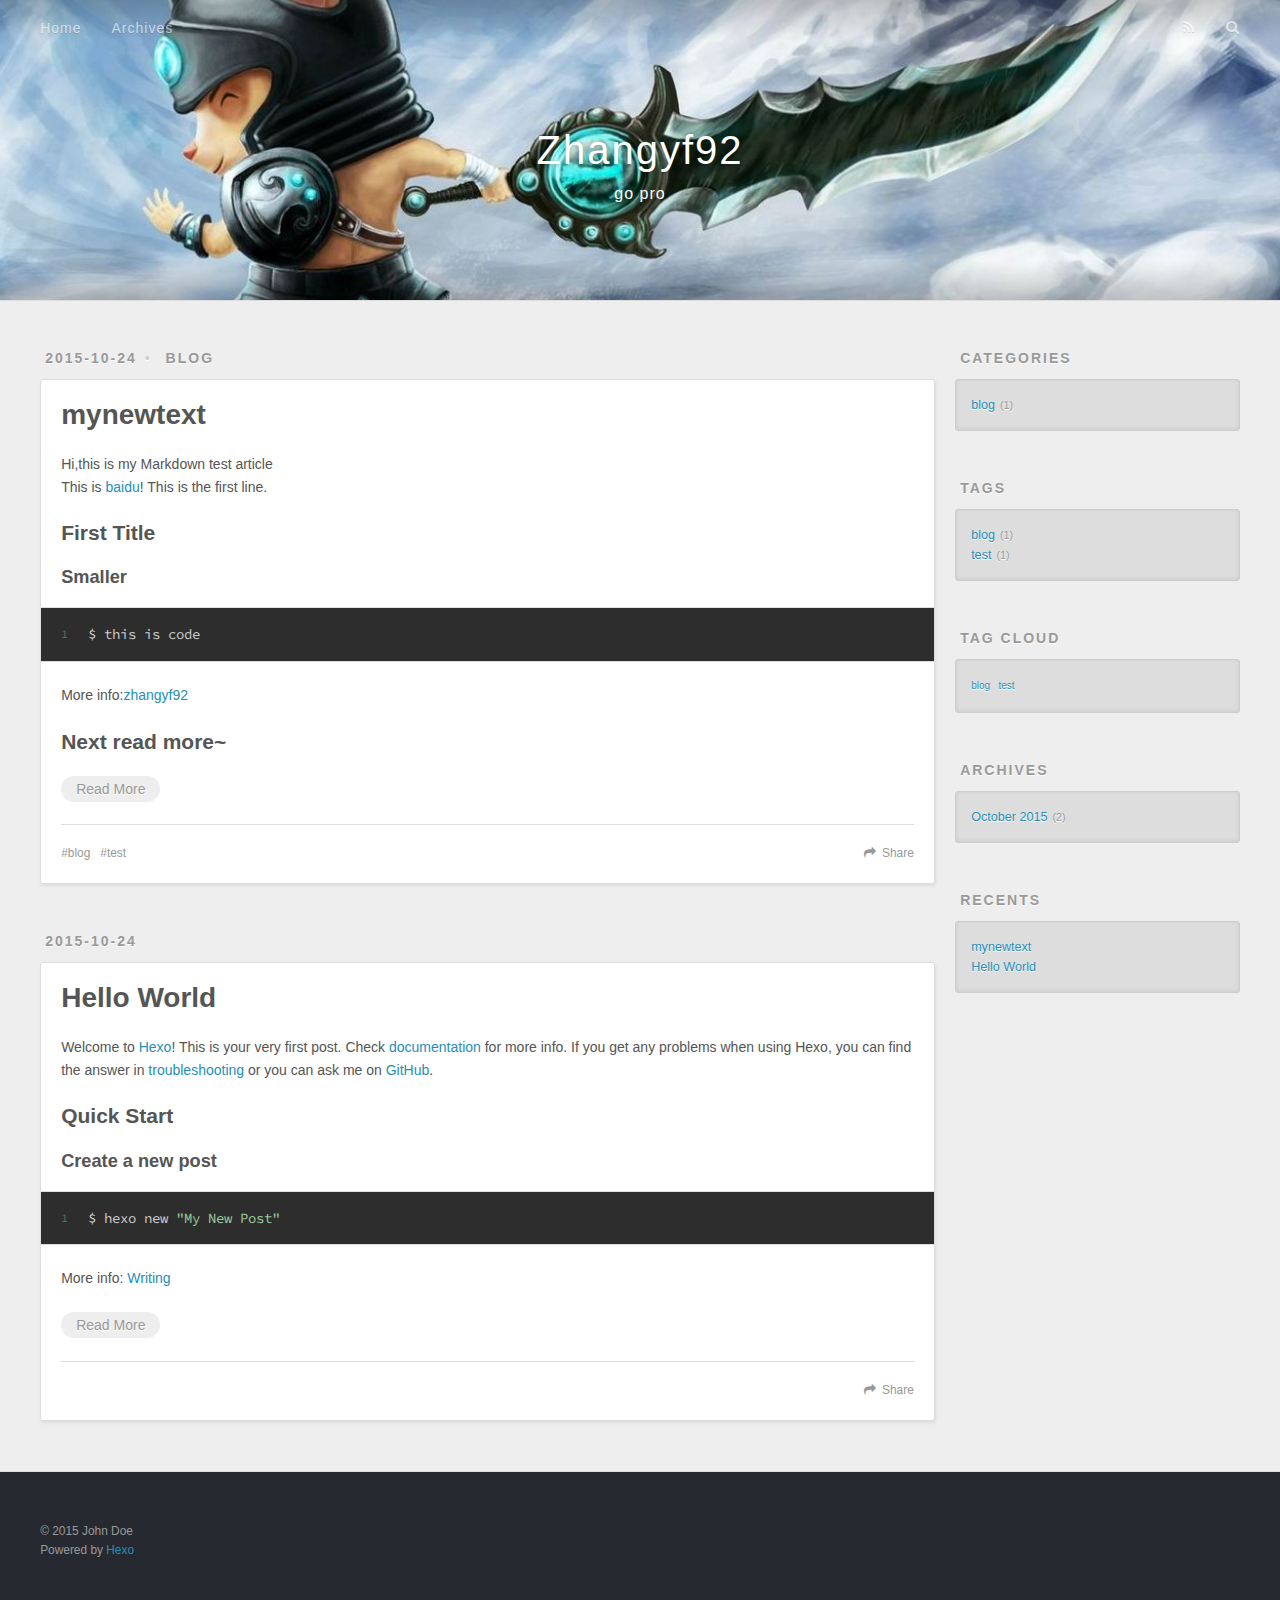
==== index.html @ e07a49af "Site updated: 2015-10-24 23:23:14" ====
<!DOCTYPE html>
<html>
<head>
  <meta charset="utf-8">
  
  <title>Zhangyf92</title>
  <meta name="viewport" content="width=device-width, initial-scale=1, maximum-scale=1">
  <meta name="description" content="Zhang Yuanfang&apos;s first blog~">
<meta property="og:type" content="website">
<meta property="og:title" content="Zhangyf92">
<meta property="og:url" content="http://yoursite.com/index.html">
<meta property="og:site_name" content="Zhangyf92">
<meta property="og:description" content="Zhang Yuanfang&apos;s first blog~">
<meta name="twitter:card" content="summary">
<meta name="twitter:title" content="Zhangyf92">
<meta name="twitter:description" content="Zhang Yuanfang&apos;s first blog~">
<meta property="fb:app_id" content="[object Object]">
  
    <link rel="alternative" href="/atom.xml" title="Zhangyf92" type="application/atom+xml">
  
  
    <link href="/favicon.ico" rel="icon" type="image/x-ico">
  
  <link href="//fonts.googleapis.com/css?family=Source+Code+Pro" rel="stylesheet" type="text/css">
  <link rel="stylesheet" href="/css/style.css" type="text/css">
  

</head>
<body>
  <div id="container">
    <div id="wrap">
      <header id="header">
  <div id="banner"></div>
  <div id="header-outer" class="outer">
    <div id="header-title" class="inner">
      <h1 id="logo-wrap">
        <a href="/" id="logo">Zhangyf92</a>
      </h1>
      
        <h2 id="subtitle-wrap">
          <a href="/" id="subtitle">go pro</a>
        </h2>
      
    </div>
    <div id="header-inner" class="inner">
      <nav id="main-nav">
        <a id="main-nav-toggle" class="nav-icon"></a>
        
          <a class="main-nav-link" href="/">Home</a>
        
          <a class="main-nav-link" href="/archives">Archives</a>
        
      </nav>
      <nav id="sub-nav">
        
          <a id="nav-rss-link" class="nav-icon" href="/atom.xml" title="RSS Feed"></a>
        
        <a id="nav-search-btn" class="nav-icon" title="Search"></a>
      </nav>
      <div id="search-form-wrap">
        <form action="//google.com/search" method="get" accept-charset="UTF-8" class="search-form"><input type="search" name="q" results="0" class="search-form-input" placeholder="Search"><button type="submit" class="search-form-submit">&#xF002;</button><input type="hidden" name="sitesearch" value="http://yoursite.com"></form>
      </div>
    </div>
  </div>
</header>
      <div class="outer">
        <section id="main">
  
    <article id="post-mynewtext" class="article article-type-post" itemscope itemprop="blogPost">
  <div class="article-meta">
    <a href="/2015/10/24/mynewtext/" class="article-date">
  <time datetime="2015-10-24T12:32:39.000Z" itemprop="datePublished">2015-10-24</time>
</a>
    
  <div class="article-category">
    <a class="article-category-link" href="/categories/blog/">blog</a>
  </div>

  </div>
  <div class="article-inner">
    
    
      <header class="article-header">
        
  
    <h1 itemprop="name">
      <a class="article-title" href="/2015/10/24/mynewtext/">mynewtext</a>
    </h1>
  

      </header>
    
    <div class="article-entry" itemprop="articleBody">
      
        <p>Hi,this is my Markdown test article<br>This is <a href="https://www.baidu.com/">baidu</a>! This is the first line.</p>
<h2 id="First_Title">First Title</h2><h3 id="Smaller">Smaller</h3><figure class="highlight bash"><table><tr><td class="gutter"><pre><span class="line">1</span><br></pre></td><td class="code"><pre><span class="line">$ this is code</span><br></pre></td></tr></table></figure>
<p>More info:<a href="https://zhangyf92.github.io">zhangyf92</a></p>
<h2 id="Next_read_more~">Next read more~</h2>
        
          <p class="article-more-link">
            <a href="/2015/10/24/mynewtext/#more">Read More</a>
          </p>
        
      
    </div>
    <footer class="article-footer">
      <a data-url="http://yoursite.com/2015/10/24/mynewtext/" data-id="cig56nqml0001agqfizz1n19w" class="article-share-link">Share</a>
      
      
  <ul class="article-tag-list"><li class="article-tag-list-item"><a class="article-tag-list-link" href="/tags/blog/">blog</a></li><li class="article-tag-list-item"><a class="article-tag-list-link" href="/tags/test/">test</a></li></ul>

      <div class="bdsharebuttonbox">
	<a href="#" class="bds_qzone" data-cmd="qzone" title="分享到QQ空间"></a>
	<a href="#" class="bds_tsina" data-cmd="tsina" title="分享到新浪微博"></a>
	<a href="#" class="bds_tqq" data-cmd="tqq" title="分享到腾讯微博"></a>
	<a href="#" class="bds_renren" data-cmd="renren" title="分享到人人网"></a>
	<a href="#" class="bds_weixin" data-cmd="weixin" title="分享到微信"></a>
	<a href="#" class="bds_fbook" data-cmd="fbook" title="分享到Facebook"></a>
	<a href="#" class="bds_twi" data-cmd="twi" title="分享到Twitter"></a>
	<a href="#" class="bds_more" data-cmd="more"></a>
	<a href="#" class="bds_count" data-cmd="count"></a>
</div>
<script>
window._bd_share_config=
{
	"common":{
		"bdSnsKey":{},
		"bdText":"",
		"bdMini":"2",
		"bdMiniList":false,
		"bdPic":"",
		"bdStyle":"0",
		"bdSize":"24"
	},
	"share":{},
	"image":{
		"viewList":["qzone","tsina","tqq","renren","weixin","fbook","twi"],
		"viewText":"分享到：",
		"viewSize":"24"
	},
	"selectShare":{
		"bdContainerClass":null,
		"bdSelectMiniList":["qzone","tsina","tqq","renren","weixin","fbook","twi"]
	}
};
with(document)0[
	(getElementsByTagName('head')[0]||body).appendChild(createElement('script')).src='http://bdimg.share.baidu.com/static/api/js/share.js?v=89860593.js?cdnversion='+~(-new Date()/36e5)
];
</script>
    </footer>
  </div>
  
</article>

  
  
  
  
    <article id="post-hello-world" class="article article-type-post" itemscope itemprop="blogPost">
  <div class="article-meta">
    <a href="/2015/10/24/hello-world/" class="article-date">
  <time datetime="2015-10-24T06:34:14.043Z" itemprop="datePublished">2015-10-24</time>
</a>
    
  </div>
  <div class="article-inner">
    
    
      <header class="article-header">
        
  
    <h1 itemprop="name">
      <a class="article-title" href="/2015/10/24/hello-world/">Hello World</a>
    </h1>
  

      </header>
    
    <div class="article-entry" itemprop="articleBody">
      
        <p>Welcome to <a href="http://hexo.io/">Hexo</a>! This is your very first post. Check <a href="http://hexo.io/docs/">documentation</a> for more info. If you get any problems when using Hexo, you can find the answer in <a href="http://hexo.io/docs/troubleshooting.html">troubleshooting</a> or you can ask me on <a href="https://github.com/hexojs/hexo/issues">GitHub</a>.</p>
<h2 id="Quick_Start">Quick Start</h2><h3 id="Create_a_new_post">Create a new post</h3><figure class="highlight bash"><table><tr><td class="gutter"><pre><span class="line">1</span><br></pre></td><td class="code"><pre><span class="line">$ hexo new <span class="string">"My New Post"</span></span><br></pre></td></tr></table></figure>
<p>More info: <a href="http://hexo.io/docs/writing.html">Writing</a><br>
        
          <p class="article-more-link">
            <a href="/2015/10/24/hello-world/#more">Read More</a>
          </p>
        
      
    </div>
    <footer class="article-footer">
      <a data-url="http://yoursite.com/2015/10/24/hello-world/" data-id="cig56nqlb0000agqfsprhqomn" class="article-share-link">Share</a>
      
      
      <div class="bdsharebuttonbox">
	<a href="#" class="bds_qzone" data-cmd="qzone" title="分享到QQ空间"></a>
	<a href="#" class="bds_tsina" data-cmd="tsina" title="分享到新浪微博"></a>
	<a href="#" class="bds_tqq" data-cmd="tqq" title="分享到腾讯微博"></a>
	<a href="#" class="bds_renren" data-cmd="renren" title="分享到人人网"></a>
	<a href="#" class="bds_weixin" data-cmd="weixin" title="分享到微信"></a>
	<a href="#" class="bds_fbook" data-cmd="fbook" title="分享到Facebook"></a>
	<a href="#" class="bds_twi" data-cmd="twi" title="分享到Twitter"></a>
	<a href="#" class="bds_more" data-cmd="more"></a>
	<a href="#" class="bds_count" data-cmd="count"></a>
</div>
<script>
window._bd_share_config=
{
	"common":{
		"bdSnsKey":{},
		"bdText":"",
		"bdMini":"2",
		"bdMiniList":false,
		"bdPic":"",
		"bdStyle":"0",
		"bdSize":"24"
	},
	"share":{},
	"image":{
		"viewList":["qzone","tsina","tqq","renren","weixin","fbook","twi"],
		"viewText":"分享到：",
		"viewSize":"24"
	},
	"selectShare":{
		"bdContainerClass":null,
		"bdSelectMiniList":["qzone","tsina","tqq","renren","weixin","fbook","twi"]
	}
};
with(document)0[
	(getElementsByTagName('head')[0]||body).appendChild(createElement('script')).src='http://bdimg.share.baidu.com/static/api/js/share.js?v=89860593.js?cdnversion='+~(-new Date()/36e5)
];
</script>
    </footer>
  </div>
  
</article>

  
  
  
  
  
</section>
        
          <aside id="sidebar">
  
    
  <div class="widget-wrap">
    <h3 class="widget-title">Categories</h3>
    <div class="widget">
      <ul class="category-list"><li class="category-list-item"><a class="category-list-link" href="/categories/blog/">blog</a><span class="category-list-count">1</span></li></ul>
    </div>
  </div>

  
    
  <div class="widget-wrap">
    <h3 class="widget-title">Tags</h3>
    <div class="widget">
      <ul class="tag-list"><li class="tag-list-item"><a class="tag-list-link" href="/tags/blog/">blog</a><span class="tag-list-count">1</span></li><li class="tag-list-item"><a class="tag-list-link" href="/tags/test/">test</a><span class="tag-list-count">1</span></li></ul>
    </div>
  </div>

  
    
  <div class="widget-wrap">
    <h3 class="widget-title">Tag Cloud</h3>
    <div class="widget tagcloud">
      <a href="/tags/blog/" style="font-size: 10px;">blog</a> <a href="/tags/test/" style="font-size: 10px;">test</a>
    </div>
  </div>

  
    
  <div class="widget-wrap">
    <h3 class="widget-title">Archives</h3>
    <div class="widget">
      <ul class="archive-list"><li class="archive-list-item"><a class="archive-list-link" href="/archives/2015/10/">October 2015</a><span class="archive-list-count">2</span></li></ul>
    </div>
  </div>

  
    
  <div class="widget-wrap">
    <h3 class="widget-title">Recents</h3>
    <div class="widget">
      <ul>
        
          <li>
            <a href="/2015/10/24/mynewtext/">mynewtext</a>
          </li>
        
          <li>
            <a href="/2015/10/24/hello-world/">Hello World</a>
          </li>
        
      </ul>
    </div>
  </div>

  
</aside>
        
      </div>
      <footer id="footer">
  
  <div class="outer">
    <div id="footer-info" class="inner">
      &copy; 2015 John Doe<br>
      Powered by <a href="http://hexo.io/" target="_blank">Hexo</a>
    </div>
  </div>
</footer>
    </div>
    <nav id="mobile-nav">
  
    <a href="/" class="mobile-nav-link">Home</a>
  
    <a href="/archives" class="mobile-nav-link">Archives</a>
  
</nav>
    

<script src="//ajax.googleapis.com/ajax/libs/jquery/2.0.3/jquery.min.js"></script>


  <link rel="stylesheet" href="/fancybox/jquery.fancybox.css" type="text/css">
  <script src="/fancybox/jquery.fancybox.pack.js" type="text/javascript"></script>


<script src="/js/script.js" type="text/javascript"></script>

  </div>
</body>
</html>
---- css/style.css ----
body {
  width: 100%;
}
body:before,
body:after {
  content: "";
  display: table;
}
body:after {
  clear: both;
}
html,
body,
div,
span,
applet,
object,
iframe,
h1,
h2,
h3,
h4,
h5,
h6,
p,
blockquote,
pre,
a,
abbr,
acronym,
address,
big,
cite,
code,
del,
dfn,
em,
img,
ins,
kbd,
q,
s,
samp,
small,
strike,
strong,
sub,
sup,
tt,
var,
dl,
dt,
dd,
ol,
ul,
li,
fieldset,
form,
label,
legend,
table,
caption,
tbody,
tfoot,
thead,
tr,
th,
td {
  margin: 0;
  padding: 0;
  border: 0;
  outline: 0;
  font-weight: inherit;
  font-style: inherit;
  font-family: inherit;
  font-size: 100%;
  vertical-align: baseline;
}
body {
  line-height: 1;
  color: #000;
  background: #fff;
}
ol,
ul {
  list-style: none;
}
table {
  border-collapse: separate;
  border-spacing: 0;
  vertical-align: middle;
}
caption,
th,
td {
  text-align: left;
  font-weight: normal;
  vertical-align: middle;
}
a img {
  border: none;
}
input,
button {
  margin: 0;
  padding: 0;
}
input::-moz-focus-inner,
button::-moz-focus-inner {
  border: 0;
  padding: 0;
}
@font-face {
  font-family: FontAwesome;
  font-style: normal;
  font-weight: normal;
  src: url("fonts/fontawesome-webfont.eot?v=#4.0.3");
  src: url("fonts/fontawesome-webfont.eot?#iefix&v=#4.0.3") format("embedded-opentype"), url("fonts/fontawesome-webfont.woff?v=#4.0.3") format("woff"), url("fonts/fontawesome-webfont.ttf?v=#4.0.3") format("truetype"), url("fonts/fontawesome-webfont.svg#fontawesomeregular?v=#4.0.3") format("svg");
}
html,
body,
#container {
  height: 100%;
}
body {
  background: #eee;
  font: 14px "Helvetica Neue", Helvetica, Arial, sans-serif;
  -webkit-text-size-adjust: 100%;
}
.outer {
  max-width: 1220px;
  margin: 0 auto;
  padding: 0 20px;
}
.outer:before,
.outer:after {
  content: "";
  display: table;
}
.outer:after {
  clear: both;
}
.inner {
  display: inline;
  float: left;
  width: 98.33333333333333%;
  margin: 0 0.833333333333333%;
}
.left,
.alignleft {
  float: left;
}
.right,
.alignright {
  float: right;
}
.clear {
  clear: both;
}
#container {
  position: relative;
}
.mobile-nav-on {
  overflow: hidden;
}
#wrap {
  height: 100%;
  width: 100%;
  position: absolute;
  top: 0;
  left: 0;
  -webkit-transition: 0.2s ease-out;
  -moz-transition: 0.2s ease-out;
  -ms-transition: 0.2s ease-out;
  transition: 0.2s ease-out;
  z-index: 1;
  background: #eee;
}
.mobile-nav-on #wrap {
  left: 280px;
}
@media screen and (min-width: 768px) {
  #main {
    display: inline;
    float: left;
    width: 73.33333333333333%;
    margin: 0 0.833333333333333%;
  }
}
.article-date,
.article-category-link,
.archive-year,
.widget-title {
  text-decoration: none;
  text-transform: uppercase;
  letter-spacing: 2px;
  color: #999;
  margin-bottom: 1em;
  margin-left: 5px;
  line-height: 1em;
  text-shadow: 0 1px #fff;
  font-weight: bold;
}
.article-inner,
.archive-article-inner {
  background: #fff;
  -webkit-box-shadow: 1px 2px 3px #ddd;
  box-shadow: 1px 2px 3px #ddd;
  border: 1px solid #ddd;
  -webkit-border-radius: 3px;
  border-radius: 3px;
}
.article-entry h1,
.widget h1 {
  font-size: 2em;
}
.article-entry h2,
.widget h2 {
  font-size: 1.5em;
}
.article-entry h3,
.widget h3 {
  font-size: 1.3em;
}
.article-entry h4,
.widget h4 {
  font-size: 1.2em;
}
.article-entry h5,
.widget h5 {
  font-size: 1em;
}
.article-entry h6,
.widget h6 {
  font-size: 1em;
  color: #999;
}
.article-entry hr,
.widget hr {
  border: 1px dashed #ddd;
}
.article-entry strong,
.widget strong {
  font-weight: bold;
}
.article-entry em,
.widget em,
.article-entry cite,
.widget cite {
  font-style: italic;
}
.article-entry sup,
.widget sup,
.article-entry sub,
.widget sub {
  font-size: 0.75em;
  line-height: 0;
  position: relative;
  vertical-align: baseline;
}
.article-entry sup,
.widget sup {
  top: -0.5em;
}
.article-entry sub,
.widget sub {
  bottom: -0.2em;
}
.article-entry small,
.widget small {
  font-size: 0.85em;
}
.article-entry acronym,
.widget acronym,
.article-entry abbr,
.widget abbr {
  border-bottom: 1px dotted;
}
.article-entry ul,
.widget ul,
.article-entry ol,
.widget ol,
.article-entry dl,
.widget dl {
  margin: 0 20px;
  line-height: 1.6em;
}
.article-entry ul ul,
.widget ul ul,
.article-entry ol ul,
.widget ol ul,
.article-entry ul ol,
.widget ul ol,
.article-entry ol ol,
.widget ol ol {
  margin-top: 0;
  margin-bottom: 0;
}
.article-entry ul,
.widget ul {
  list-style: disc;
}
.article-entry ol,
.widget ol {
  list-style: decimal;
}
.article-entry dt,
.widget dt {
  font-weight: bold;
}
#header {
  height: 300px;
  position: relative;
  border-bottom: 1px solid #ddd;
}
#header:before,
#header:after {
  content: "";
  position: absolute;
  left: 0;
  right: 0;
  height: 40px;
}
#header:before {
  top: 0;
  background: -webkit-linear-gradient(rgba(0,0,0,0.2), transparent);
  background: -moz-linear-gradient(rgba(0,0,0,0.2), transparent);
  background: -ms-linear-gradient(rgba(0,0,0,0.2), transparent);
  background: linear-gradient(rgba(0,0,0,0.2), transparent);
}
#header:after {
  bottom: 0;
  background: -webkit-linear-gradient(transparent, rgba(0,0,0,0.2));
  background: -moz-linear-gradient(transparent, rgba(0,0,0,0.2));
  background: -ms-linear-gradient(transparent, rgba(0,0,0,0.2));
  background: linear-gradient(transparent, rgba(0,0,0,0.2));
}
#header-outer {
  height: 100%;
  position: relative;
}
#header-inner {
  position: relative;
  overflow: hidden;
}
#banner {
  position: absolute;
  top: 0;
  left: 0;
  width: 100%;
  height: 100%;
  background: url("images/banner.jpg") center #000;
  -webkit-background-size: cover;
  -moz-background-size: cover;
  background-size: cover;
  z-index: -1;
}
#header-title {
  text-align: center;
  height: 40px;
  position: absolute;
  top: 50%;
  left: 0;
  margin-top: -20px;
}
#logo,
#subtitle {
  text-decoration: none;
  color: #fff;
  font-weight: 300;
  text-shadow: 0 1px 4px rgba(0,0,0,0.3);
}
#logo {
  font-size: 40px;
  line-height: 40px;
  letter-spacing: 2px;
}
#subtitle {
  font-size: 16px;
  line-height: 16px;
  letter-spacing: 1px;
}
#subtitle-wrap {
  margin-top: 16px;
}
#main-nav {
  float: left;
  margin-left: -15px;
}
.nav-icon,
.main-nav-link {
  float: left;
  color: #fff;
  opacity: 0.6;
  text-decoration: none;
  text-shadow: 0 1px rgba(0,0,0,0.2);
  -webkit-transition: opacity 0.2s;
  -moz-transition: opacity 0.2s;
  -ms-transition: opacity 0.2s;
  transition: opacity 0.2s;
  display: block;
  padding: 20px 15px;
}
.nav-icon:hover,
.main-nav-link:hover {
  opacity: 1;
}
.nav-icon {
  font-family: FontAwesome;
  text-align: center;
  font-size: 14px;
  width: 14px;
  height: 14px;
  padding: 20px 15px;
  position: relative;
  cursor: pointer;
}
.main-nav-link {
  font-weight: 300;
  letter-spacing: 1px;
}
@media screen and (max-width: 479px) {
  .main-nav-link {
    display: none;
  }
}
#main-nav-toggle {
  display: none;
}
#main-nav-toggle:before {
  content: "\f0c9";
}
@media screen and (max-width: 479px) {
  #main-nav-toggle {
    display: block;
  }
}
#sub-nav {
  float: right;
  margin-right: -15px;
}
#nav-rss-link:before {
  content: "\f09e";
}
#nav-search-btn:before {
  content: "\f002";
}
#search-form-wrap {
  position: absolute;
  top: 15px;
  width: 150px;
  height: 30px;
  right: -150px;
  opacity: 0;
  -webkit-transition: 0.2s ease-out;
  -moz-transition: 0.2s ease-out;
  -ms-transition: 0.2s ease-out;
  transition: 0.2s ease-out;
}
#search-form-wrap.on {
  opacity: 1;
  right: 0;
}
@media screen and (max-width: 479px) {
  #search-form-wrap {
    width: 100%;
    right: -100%;
  }
}
.search-form {
  position: absolute;
  top: 0;
  left: 0;
  right: 0;
  background: #fff;
  padding: 5px 15px;
  -webkit-border-radius: 15px;
  border-radius: 15px;
  -webkit-box-shadow: 0 0 10px rgba(0,0,0,0.3);
  box-shadow: 0 0 10px rgba(0,0,0,0.3);
}
.search-form-input {
  border: none;
  background: none;
  color: #555;
  width: 100%;
  font: 13px "Helvetica Neue", Helvetica, Arial, sans-serif;
  outline: none;
}
.search-form-input::-webkit-search-results-decoration,
.search-form-input::-webkit-search-cancel-button {
  -webkit-appearance: none;
}
.search-form-submit {
  position: absolute;
  top: 50%;
  right: 10px;
  margin-top: -7px;
  font: 13px FontAwesome;
  border: none;
  background: none;
  color: #bbb;
  cursor: pointer;
}
.search-form-submit:hover,
.search-form-submit:focus {
  color: #777;
}
.article {
  margin: 50px 0;
}
.article-inner {
  overflow: hidden;
}
.article-meta:before,
.article-meta:after {
  content: "";
  display: table;
}
.article-meta:after {
  clear: both;
}
.article-date {
  float: left;
}
.article-category {
  float: left;
  line-height: 1em;
  color: #ccc;
  text-shadow: 0 1px #fff;
  margin-left: 8px;
}
.article-category:before {
  content: "\2022";
}
.article-category-link {
  margin: 0 12px 1em;
}
.article-header {
  padding: 20px 20px 0;
}
.article-title {
  text-decoration: none;
  font-size: 2em;
  font-weight: bold;
  color: #555;
  line-height: 1.1em;
  -webkit-transition: color 0.2s;
  -moz-transition: color 0.2s;
  -ms-transition: color 0.2s;
  transition: color 0.2s;
}
a.article-title:hover {
  color: #258fb8;
}
.article-entry {
  color: #555;
  padding: 0 20px;
}
.article-entry:before,
.article-entry:after {
  content: "";
  display: table;
}
.article-entry:after {
  clear: both;
}
.article-entry p,
.article-entry table {
  line-height: 1.6em;
  margin: 1.6em 0;
}
.article-entry h1,
.article-entry h2,
.article-entry h3,
.article-entry h4,
.article-entry h5,
.article-entry h6 {
  font-weight: bold;
}
.article-entry h1,
.article-entry h2,
.article-entry h3,
.article-entry h4,
.article-entry h5,
.article-entry h6 {
  line-height: 1.1em;
  margin: 1.1em 0;
}
.article-entry a {
  color: #258fb8;
  text-decoration: none;
}
.article-entry a:hover {
  text-decoration: underline;
}
.article-entry ul,
.article-entry ol,
.article-entry dl {
  margin-top: 1.6em;
  margin-bottom: 1.6em;
}
.article-entry img,
.article-entry video {
  max-width: 100%;
  height: auto;
  display: block;
  margin: auto;
}
.article-entry iframe {
  border: none;
}
.article-entry table {
  width: 100%;
  border-collapse: collapse;
  border-spacing: 0;
}
.article-entry th {
  font-weight: bold;
  border-bottom: 3px solid #ddd;
  padding-bottom: 0.5em;
}
.article-entry td {
  border-bottom: 1px solid #ddd;
  padding: 10px 0;
}
.article-entry blockquote {
  font-family: Georgia, "Times New Roman", serif;
  font-size: 1.4em;
  margin: 1.6em 20px;
  text-align: center;
}
.article-entry blockquote footer {
  font-size: 14px;
  margin: 1.6em 0;
  font-family: "Helvetica Neue", Helvetica, Arial, sans-serif;
}
.article-entry blockquote footer cite:before {
  content: "—";
  padding: 0 0.5em;
}
.article-entry .pullquote {
  text-align: left;
  width: 45%;
  margin: 0;
}
.article-entry .pullquote.left {
  margin-left: 0.5em;
  margin-right: 1em;
}
.article-entry .pullquote.right {
  margin-right: 0.5em;
  margin-left: 1em;
}
.article-entry .caption {
  color: #999;
  display: block;
  font-size: 0.9em;
  margin-top: 0.5em;
  position: relative;
  text-align: center;
}
.article-entry .video-container {
  position: relative;
  padding-top: 56.25%;
  height: 0;
  overflow: hidden;
}
.article-entry .video-container iframe,
.article-entry .video-container object,
.article-entry .video-container embed {
  position: absolute;
  top: 0;
  left: 0;
  width: 100%;
  height: 100%;
  margin-top: 0;
}
.article-more-link a {
  display: inline-block;
  line-height: 1em;
  padding: 6px 15px;
  -webkit-border-radius: 15px;
  border-radius: 15px;
  background: #eee;
  color: #999;
  text-shadow: 0 1px #fff;
  text-decoration: none;
}
.article-more-link a:hover {
  background: #258fb8;
  color: #fff;
  text-decoration: none;
  text-shadow: 0 1px #1e7293;
}
.article-footer {
  font-size: 0.85em;
  line-height: 1.6em;
  border-top: 1px solid #ddd;
  padding-top: 1.6em;
  margin: 0 20px 20px;
}
.article-footer:before,
.article-footer:after {
  content: "";
  display: table;
}
.article-footer:after {
  clear: both;
}
.article-footer a {
  color: #999;
  text-decoration: none;
}
.article-footer a:hover {
  color: #555;
}
.article-tag-list-item {
  float: left;
  margin-right: 10px;
}
.article-tag-list-link:before {
  content: "#";
}
.article-comment-link {
  float: right;
}
.article-comment-link:before {
  content: "\f075";
  font-family: FontAwesome;
  padding-right: 8px;
}
.article-share-link {
  cursor: pointer;
  float: right;
  margin-left: 20px;
}
.article-share-link:before {
  content: "\f064";
  font-family: FontAwesome;
  padding-right: 6px;
}
#article-nav {
  position: relative;
}
#article-nav:before,
#article-nav:after {
  content: "";
  display: table;
}
#article-nav:after {
  clear: both;
}
@media screen and (min-width: 768px) {
  #article-nav {
    margin: 50px 0;
  }
  #article-nav:before {
    width: 8px;
    height: 8px;
    position: absolute;
    top: 50%;
    left: 50%;
    margin-top: -4px;
    margin-left: -4px;
    content: "";
    -webkit-border-radius: 50%;
    border-radius: 50%;
    background: #ddd;
    -webkit-box-shadow: 0 1px 2px #fff;
    box-shadow: 0 1px 2px #fff;
  }
}
.article-nav-link-wrap {
  text-decoration: none;
  text-shadow: 0 1px #fff;
  color: #999;
  -webkit-box-sizing: border-box;
  -moz-box-sizing: border-box;
  box-sizing: border-box;
  margin-top: 50px;
  text-align: center;
  display: block;
}
.article-nav-link-wrap:hover {
  color: #555;
}
@media screen and (min-width: 768px) {
  .article-nav-link-wrap {
    width: 50%;
    margin-top: 0;
  }
}
@media screen and (min-width: 768px) {
  #article-nav-newer {
    float: left;
    text-align: right;
    padding-right: 20px;
  }
}
@media screen and (min-width: 768px) {
  #article-nav-older {
    float: right;
    text-align: left;
    padding-left: 20px;
  }
}
.article-nav-caption {
  text-transform: uppercase;
  letter-spacing: 2px;
  color: #ddd;
  line-height: 1em;
  font-weight: bold;
}
#article-nav-newer .article-nav-caption {
  margin-right: -2px;
}
.article-nav-title {
  font-size: 0.85em;
  line-height: 1.6em;
  margin-top: 0.5em;
}
.article-share-box {
  position: absolute;
  display: none;
  background: #fff;
  -webkit-box-shadow: 1px 2px 10px rgba(0,0,0,0.2);
  box-shadow: 1px 2px 10px rgba(0,0,0,0.2);
  -webkit-border-radius: 3px;
  border-radius: 3px;
  margin-left: -145px;
  overflow: hidden;
  z-index: 1;
}
.article-share-box.on {
  display: block;
}
.article-share-input {
  width: 100%;
  background: none;
  -webkit-box-sizing: border-box;
  -moz-box-sizing: border-box;
  box-sizing: border-box;
  font: 14px "Helvetica Neue", Helvetica, Arial, sans-serif;
  padding: 0 15px;
  color: #555;
  outline: none;
  border: 1px solid #ddd;
  -webkit-border-radius: 3px 3px 0 0;
  border-radius: 3px 3px 0 0;
  height: 36px;
  line-height: 36px;
}
.article-share-links {
  background: #eee;
}
.article-share-links:before,
.article-share-links:after {
  content: "";
  display: table;
}
.article-share-links:after {
  clear: both;
}
.article-share-twitter,
.article-share-facebook,
.article-share-pinterest,
.article-share-google {
  width: 50px;
  height: 36px;
  display: block;
  float: left;
  position: relative;
  color: #999;
  text-shadow: 0 1px #fff;
}
.article-share-twitter:before,
.article-share-facebook:before,
.article-share-pinterest:before,
.article-share-google:before {
  font-size: 20px;
  font-family: FontAwesome;
  width: 20px;
  height: 20px;
  position: absolute;
  top: 50%;
  left: 50%;
  margin-top: -10px;
  margin-left: -10px;
  text-align: center;
}
.article-share-twitter:hover,
.article-share-facebook:hover,
.article-share-pinterest:hover,
.article-share-google:hover {
  color: #fff;
}
.article-share-twitter:before {
  content: "\f099";
}
.article-share-twitter:hover {
  background: #00aced;
  text-shadow: 0 1px #008abe;
}
.article-share-facebook:before {
  content: "\f09a";
}
.article-share-facebook:hover {
  background: #3b5998;
  text-shadow: 0 1px #2f477a;
}
.article-share-pinterest:before {
  content: "\f0d2";
}
.article-share-pinterest:hover {
  background: #cb2027;
  text-shadow: 0 1px #a21a1f;
}
.article-share-google:before {
  content: "\f0d5";
}
.article-share-google:hover {
  background: #dd4b39;
  text-shadow: 0 1px #be3221;
}
.article-gallery {
  background: #000;
  position: relative;
}
.article-gallery-photos {
  position: relative;
  overflow: hidden;
}
.article-gallery-img {
  display: none;
  max-width: 100%;
}
.article-gallery-img:first-child {
  display: block;
}
.article-gallery-img.loaded {
  position: absolute;
  display: block;
}
.article-gallery-img img {
  display: block;
  max-width: 100%;
  margin: 0 auto;
}
#comments {
  background: #fff;
  -webkit-box-shadow: 1px 2px 3px #ddd;
  box-shadow: 1px 2px 3px #ddd;
  padding: 20px;
  border: 1px solid #ddd;
  -webkit-border-radius: 3px;
  border-radius: 3px;
  margin: 50px 0;
}
#comments a {
  color: #258fb8;
}
.archives-wrap {
  margin: 50px 0;
}
.archives:before,
.archives:after {
  content: "";
  display: table;
}
.archives:after {
  clear: both;
}
.archive-year-wrap {
  margin-bottom: 1em;
}
.archives {
  -webkit-column-gap: 10px;
  -moz-column-gap: 10px;
  column-gap: 10px;
}
@media screen and (min-width: 480px) and (max-width: 767px) {
  .archives {
    -webkit-column-count: 2;
    -moz-column-count: 2;
    column-count: 2;
  }
}
@media screen and (min-width: 768px) {
  .archives {
    -webkit-column-count: 3;
    -moz-column-count: 3;
    column-count: 3;
  }
}
.archive-article {
  -webkit-column-break-inside: avoid;
  page-break-inside: avoid;
  overflow: hidden;
  break-inside: avoid-column;
}
.archive-article-inner {
  padding: 10px;
  margin-bottom: 15px;
}
.archive-article-title {
  text-decoration: none;
  font-weight: bold;
  color: #555;
  -webkit-transition: color 0.2s;
  -moz-transition: color 0.2s;
  -ms-transition: color 0.2s;
  transition: color 0.2s;
  line-height: 1.6em;
}
.archive-article-title:hover {
  color: #258fb8;
}
.archive-article-footer {
  margin-top: 1em;
}
.archive-article-date {
  color: #999;
  text-decoration: none;
  font-size: 0.85em;
  line-height: 1em;
  margin-bottom: 0.5em;
  display: block;
}
#page-nav {
  margin: 50px auto;
  background: #fff;
  -webkit-box-shadow: 1px 2px 3px #ddd;
  box-shadow: 1px 2px 3px #ddd;
  border: 1px solid #ddd;
  -webkit-border-radius: 3px;
  border-radius: 3px;
  text-align: center;
  color: #999;
  overflow: hidden;
}
#page-nav:before,
#page-nav:after {
  content: "";
  display: table;
}
#page-nav:after {
  clear: both;
}
#page-nav a,
#page-nav span {
  padding: 10px 20px;
  line-height: 1;
  height: 2ex;
}
#page-nav a {
  color: #999;
  text-decoration: none;
}
#page-nav a:hover {
  background: #999;
  color: #fff;
}
#page-nav .prev {
  float: left;
}
#page-nav .next {
  float: right;
}
#page-nav .page-number {
  display: inline-block;
}
@media screen and (max-width: 479px) {
  #page-nav .page-number {
    display: none;
  }
}
#page-nav .current {
  color: #555;
  font-weight: bold;
}
#page-nav .space {
  color: #ddd;
}
#footer {
  background: #262a30;
  padding: 50px 0;
  border-top: 1px solid #ddd;
  color: #999;
}
#footer a {
  color: #258fb8;
  text-decoration: none;
}
#footer a:hover {
  text-decoration: underline;
}
#footer-info {
  line-height: 1.6em;
  font-size: 0.85em;
}
.article-entry pre,
.article-entry .highlight {
  background: #2d2d2d;
  margin: 0 -20px;
  padding: 15px 20px;
  border-style: solid;
  border-color: #ddd;
  border-width: 1px 0;
  overflow: auto;
  color: #ccc;
  line-height: 22.400000000000002px;
}
.article-entry .highlight .gutter pre,
.article-entry .gist .gist-file .gist-data .line-numbers {
  color: #666;
  font-size: 0.85em;
}
.article-entry pre,
.article-entry code {
  font-family: "Source Code Pro", Consolas, Monaco, Menlo, Consolas, monospace;
}
.article-entry code {
  background: #eee;
  text-shadow: 0 1px #fff;
  padding: 0 0.3em;
}
.article-entry pre code {
  background: none;
  text-shadow: none;
  padding: 0;
}
.article-entry .highlight pre {
  border: none;
  margin: 0;
  padding: 0;
}
.article-entry .highlight table {
  margin: 0;
  width: auto;
}
.article-entry .highlight td {
  border: none;
  padding: 0;
}
.article-entry .highlight figcaption {
  font-size: 0.85em;
  color: #999;
  line-height: 1em;
  margin-bottom: 1em;
}
.article-entry .highlight figcaption:before,
.article-entry .highlight figcaption:after {
  content: "";
  display: table;
}
.article-entry .highlight figcaption:after {
  clear: both;
}
.article-entry .highlight figcaption a {
  float: right;
}
.article-entry .highlight .gutter pre {
  text-align: right;
  padding-right: 20px;
}
.article-entry .highlight .line {
  height: 22.400000000000002px;
}
.article-entry .gist {
  margin: 0 -20px;
  border-style: solid;
  border-color: #ddd;
  border-width: 1px 0;
  background: #2d2d2d;
  padding: 15px 20px 15px 0;
}
.article-entry .gist .gist-file {
  border: none;
  font-family: "Source Code Pro", Consolas, Monaco, Menlo, Consolas, monospace;
  margin: 0;
}
.article-entry .gist .gist-file .gist-data {
  background: none;
  border: none;
}
.article-entry .gist .gist-file .gist-data .line-numbers {
  background: none;
  border: none;
  padding: 0 20px 0 0;
}
.article-entry .gist .gist-file .gist-data .line-data {
  padding: 0 !important;
}
.article-entry .gist .gist-file .highlight {
  margin: 0;
  padding: 0;
  border: none;
}
.article-entry .gist .gist-file .gist-meta {
  background: #2d2d2d;
  color: #999;
  font: 0.85em "Helvetica Neue", Helvetica, Arial, sans-serif;
  text-shadow: 0 0;
  padding: 0;
  margin-top: 1em;
  margin-left: 20px;
}
.article-entry .gist .gist-file .gist-meta a {
  color: #258fb8;
  font-weight: normal;
}
.article-entry .gist .gist-file .gist-meta a:hover {
  text-decoration: underline;
}
pre .comment,
pre .title {
  color: #999;
}
pre .variable,
pre .attribute,
pre .tag,
pre .regexp,
pre .ruby .constant,
pre .xml .tag .title,
pre .xml .pi,
pre .xml .doctype,
pre .html .doctype,
pre .css .id,
pre .css .class,
pre .css .pseudo {
  color: #f2777a;
}
pre .number,
pre .preprocessor,
pre .built_in,
pre .literal,
pre .params,
pre .constant {
  color: #f99157;
}
pre .class,
pre .ruby .class .title,
pre .css .rules .attribute {
  color: #9c9;
}
pre .string,
pre .value,
pre .inheritance,
pre .header,
pre .ruby .symbol,
pre .xml .cdata {
  color: #9c9;
}
pre .css .hexcolor {
  color: #6cc;
}
pre .function,
pre .python .decorator,
pre .python .title,
pre .ruby .function .title,
pre .ruby .title .keyword,
pre .perl .sub,
pre .javascript .title,
pre .coffeescript .title {
  color: #69c;
}
pre .keyword,
pre .javascript .function {
  color: #c9c;
}
@media screen and (max-width: 479px) {
  #mobile-nav {
    position: absolute;
    top: 0;
    left: 0;
    width: 280px;
    height: 100%;
    background: #191919;
    border-right: 1px solid #fff;
  }
}
@media screen and (max-width: 479px) {
  .mobile-nav-link {
    display: block;
    color: #999;
    text-decoration: none;
    padding: 15px 20px;
    font-weight: bold;
  }
  .mobile-nav-link:hover {
    color: #fff;
  }
}
@media screen and (min-width: 768px) {
  #sidebar {
    display: inline;
    float: left;
    width: 23.333333333333332%;
    margin: 0 0.833333333333333%;
  }
}
.widget-wrap {
  margin: 50px 0;
}
.widget {
  color: #777;
  text-shadow: 0 1px #fff;
  background: #ddd;
  -webkit-box-shadow: 0 -1px 4px #ccc inset;
  box-shadow: 0 -1px 4px #ccc inset;
  border: 1px solid #ccc;
  padding: 15px;
  -webkit-border-radius: 3px;
  border-radius: 3px;
}
.widget a {
  color: #258fb8;
  text-decoration: none;
}
.widget a:hover {
  text-decoration: underline;
}
.widget ul ul,
.widget ol ul,
.widget dl ul,
.widget ul ol,
.widget ol ol,
.widget dl ol,
.widget ul dl,
.widget ol dl,
.widget dl dl {
  margin-left: 15px;
  list-style: disc;
}
.widget {
  line-height: 1.6em;
  word-wrap: break-word;
  font-size: 0.9em;
}
.widget ul,
.widget ol {
  list-style: none;
  margin: 0;
}
.widget ul ul,
.widget ol ul,
.widget ul ol,
.widget ol ol {
  margin: 0 20px;
}
.widget ul ul,
.widget ol ul {
  list-style: disc;
}
.widget ul ol,
.widget ol ol {
  list-style: decimal;
}
.category-list-count,
.tag-list-count,
.archive-list-count {
  padding-left: 5px;
  color: #999;
  font-size: 0.85em;
}
.category-list-count:before,
.tag-list-count:before,
.archive-list-count:before {
  content: "(";
}
.category-list-count:after,
.tag-list-count:after,
.archive-list-count:after {
  content: ")";
}
.tagcloud a {
  margin-right: 5px;
  display: inline-block;
}
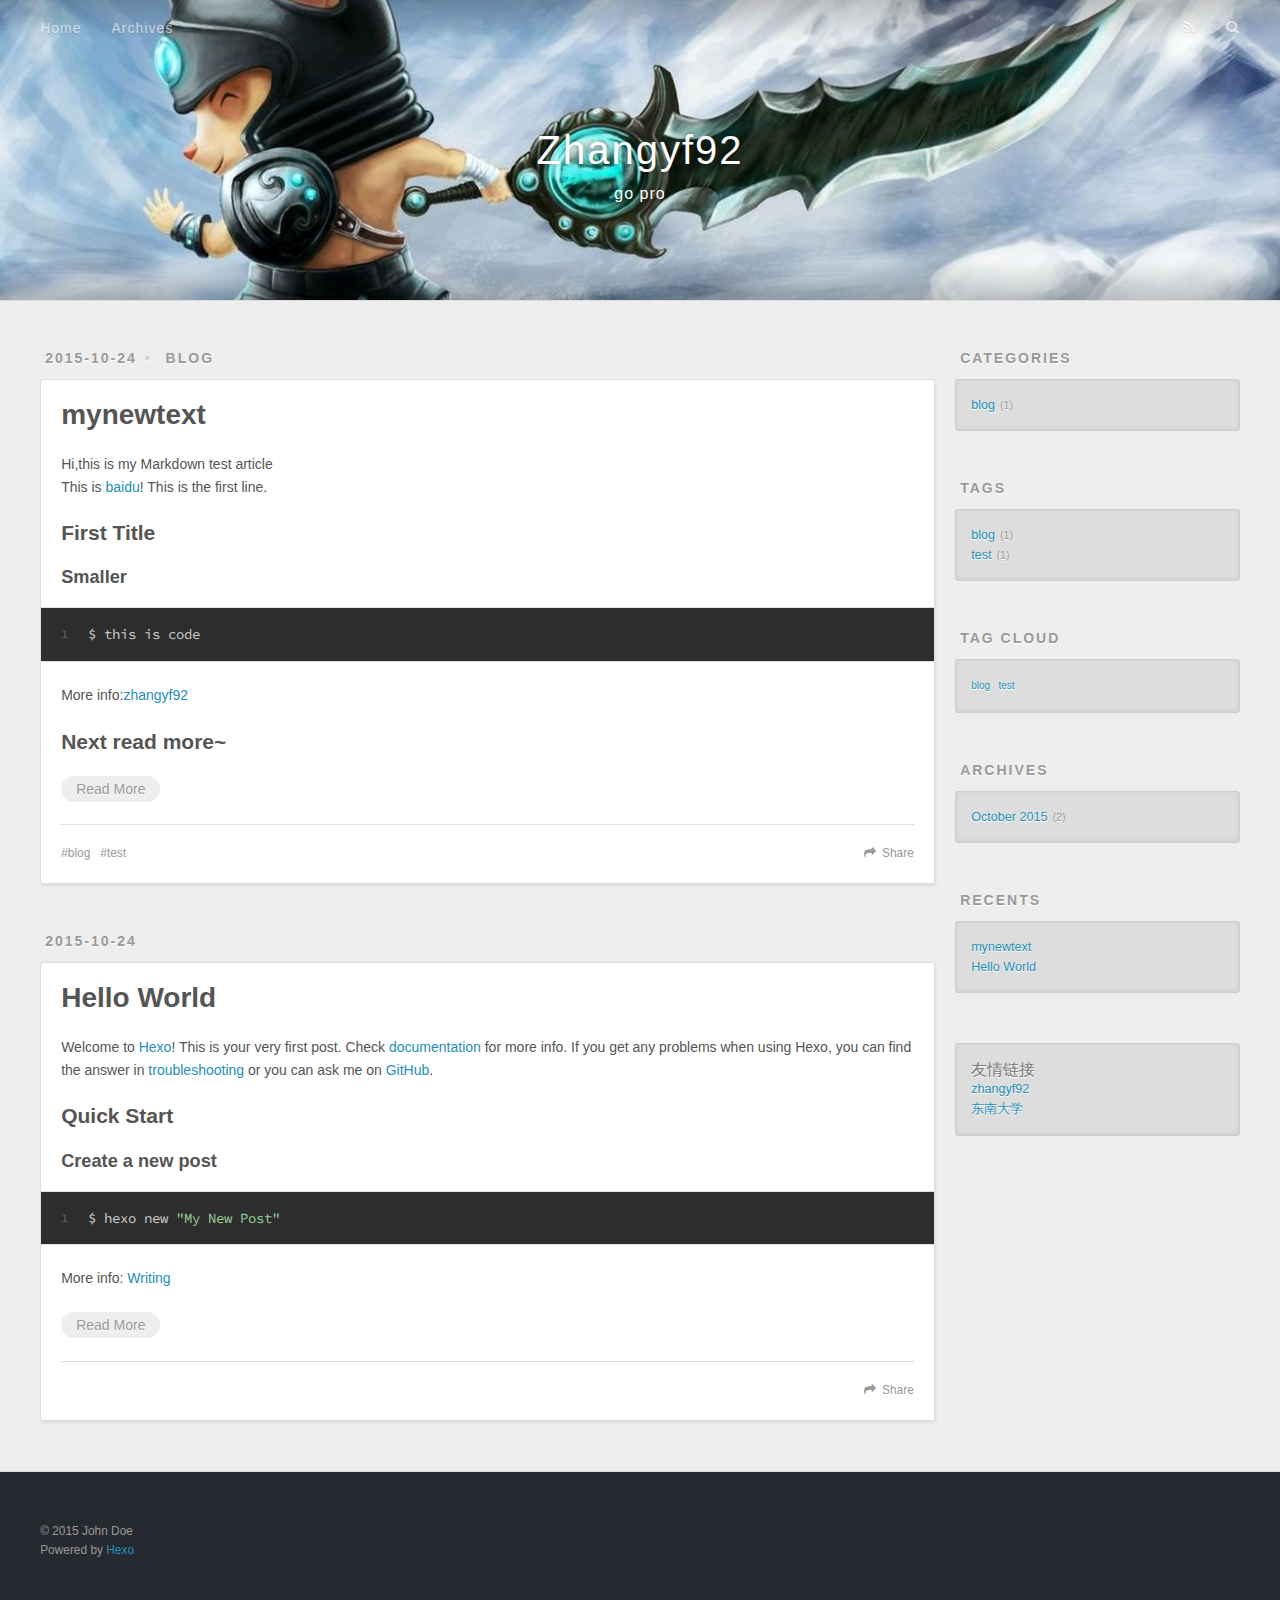
==== commit 4ccf39c8: "Site updated: 2015-10-24 23:39:49" ====
--- a/index.html
+++ b/index.html
@@ -104,7 +104,7 @@
       
     </div>
     <footer class="article-footer">
-      <a data-url="http://yoursite.com/2015/10/24/mynewtext/" data-id="cig56nqml0001agqfizz1n19w" class="article-share-link">Share</a>
+      <a data-url="http://yoursite.com/2015/10/24/mynewtext/" data-id="cig58s10g0001l4qfu99w5juf" class="article-share-link">Share</a>
       
       
   <ul class="article-tag-list"><li class="article-tag-list-item"><a class="article-tag-list-link" href="/tags/blog/">blog</a></li><li class="article-tag-list-item"><a class="article-tag-list-link" href="/tags/test/">test</a></li></ul>
@@ -189,7 +189,7 @@
       
     </div>
     <footer class="article-footer">
-      <a data-url="http://yoursite.com/2015/10/24/hello-world/" data-id="cig56nqlb0000agqfsprhqomn" class="article-share-link">Share</a>
+      <a data-url="http://yoursite.com/2015/10/24/hello-world/" data-id="cig58s0zt0000l4qfo430sbyw" class="article-share-link">Share</a>
       
       
       <div class="bdsharebuttonbox">
@@ -299,6 +299,15 @@
   </div>
 
   
+    <div class="widget tag">
+<h3 class="title">友情链接</h3>
+<ul class="entry">
+<li><a href="https://zhangyf92.github.io/" title="zhangyuanfang blog">zhangyf92</a></li>
+<li><a href="http://www.seu.edu.cn/" title="东南大学官网">东南大学</a></li>
+
+</ul>
+</div>
+  
 </aside>
         
       </div>
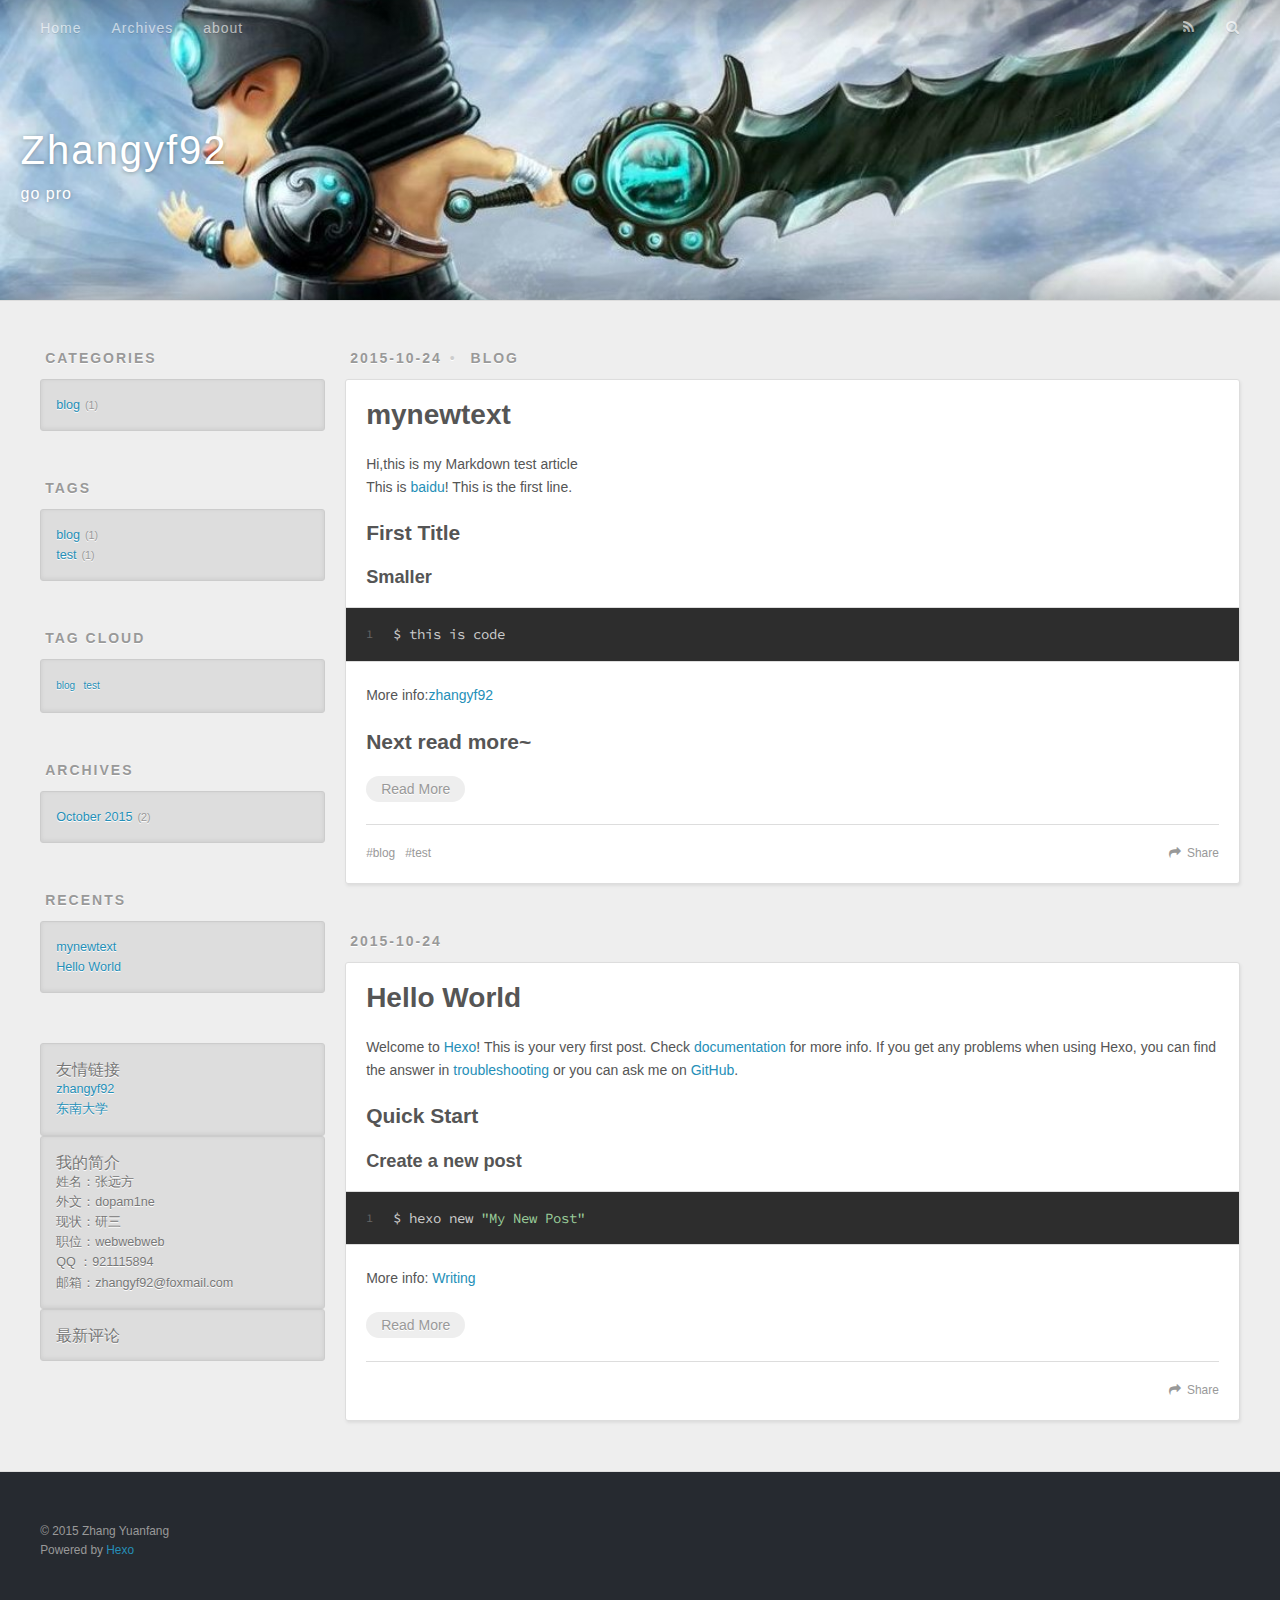
==== commit dc433337: "Site updated: 2015-10-25 01:36:20" ====
--- a/index.html
+++ b/index.html
@@ -50,6 +50,8 @@
         
           <a class="main-nav-link" href="/archives">Archives</a>
         
+          <a class="main-nav-link" href="/about">about</a>
+        
       </nav>
       <nav id="sub-nav">
         
@@ -64,6 +66,109 @@
   </div>
 </header>
       <div class="outer">
+        
+          <aside id="sidebar">
+  
+    
+  <div class="widget-wrap">
+    <h3 class="widget-title">Categories</h3>
+    <div class="widget">
+      <ul class="category-list"><li class="category-list-item"><a class="category-list-link" href="/categories/blog/">blog</a><span class="category-list-count">1</span></li></ul>
+    </div>
+  </div>
+
+  
+    
+  <div class="widget-wrap">
+    <h3 class="widget-title">Tags</h3>
+    <div class="widget">
+      <ul class="tag-list"><li class="tag-list-item"><a class="tag-list-link" href="/tags/blog/">blog</a><span class="tag-list-count">1</span></li><li class="tag-list-item"><a class="tag-list-link" href="/tags/test/">test</a><span class="tag-list-count">1</span></li></ul>
+    </div>
+  </div>
+
+  
+    
+  <div class="widget-wrap">
+    <h3 class="widget-title">Tag Cloud</h3>
+    <div class="widget tagcloud">
+      <a href="/tags/blog/" style="font-size: 10px;">blog</a> <a href="/tags/test/" style="font-size: 10px;">test</a>
+    </div>
+  </div>
+
+  
+    
+  <div class="widget-wrap">
+    <h3 class="widget-title">Archives</h3>
+    <div class="widget">
+      <ul class="archive-list"><li class="archive-list-item"><a class="archive-list-link" href="/archives/2015/10/">October 2015</a><span class="archive-list-count">2</span></li></ul>
+    </div>
+  </div>
+
+  
+    
+  <div class="widget-wrap">
+    <h3 class="widget-title">Recents</h3>
+    <div class="widget">
+      <ul>
+        
+          <li>
+            <a href="/2015/10/24/mynewtext/">mynewtext</a>
+          </li>
+        
+          <li>
+            <a href="/2015/10/24/hello-world/">Hello World</a>
+          </li>
+        
+      </ul>
+    </div>
+  </div>
+
+  
+    <div class="widget tag">
+<h3 class="title">友情链接</h3>
+<ul class="entry">
+<li><a href="https://zhangyf92.github.io/" title="zhangyuanfang blog">zhangyf92</a></li>
+<li><a href="http://www.seu.edu.cn/" title="东南大学官网">东南大学</a></li>
+
+</ul>
+</div>
+  
+     <div class="widget tag">
+<h3 class="title">我的简介</h3>
+<ul class="entry">
+<li>姓名：张远方</li>
+<li>外文：dopam1ne</li>
+<li>现状：研三</li>
+<li>职位：webwebweb</li>
+<li>QQ  ：921115894</li>
+<li>邮箱：zhangyf92@foxmail.com</li>
+</ul>
+</div>
+  
+    <div class="widget tag">
+<h3 class="title">最新评论</h3>
+<div class="entry">
+<!-- 多说最新评论 start -->
+	<div class="ds-recent-comments" data-num-items="5" data-show-avatars="1" data-show-time="1" data-show-title="1" data-show-admin="1" data-excerpt-length="70"></div>
+<!-- 多说最新评论 end -->
+<!-- 多说公共JS代码 start (一个网页只需插入一次) -->
+	<script type="text/javascript">
+	var duoshuoQuery = {short_name:"chillax"};
+	(function() {
+		var ds = document.createElement('script');
+		ds.type = 'text/javascript';ds.async = true;
+		ds.src = (document.location.protocol == 'https:' ? 'https:' : 'http:') + '//zhangyf92.duoshuo.com/embed.js';
+		ds.charset = 'UTF-8';
+		(document.getElementsByTagName('head')[0] 
+		 || document.getElementsByTagName('body')[0]).appendChild(ds);
+	})();
+	</script>
+<!-- 多说公共JS代码 end -->
+</div>
+</div>
+  
+</aside>
+        
         <section id="main">
   
     <article id="post-mynewtext" class="article article-type-post" itemscope itemprop="blogPost">
@@ -104,7 +209,7 @@
       
     </div>
     <footer class="article-footer">
-      <a data-url="http://yoursite.com/2015/10/24/mynewtext/" data-id="cig58s10g0001l4qfu99w5juf" class="article-share-link">Share</a>
+      <a data-url="http://yoursite.com/2015/10/24/mynewtext/" data-id="cig5dajse0002lkqfjts56z0m" class="article-share-link">Share</a>
       
       
   <ul class="article-tag-list"><li class="article-tag-list-item"><a class="article-tag-list-link" href="/tags/blog/">blog</a></li><li class="article-tag-list-item"><a class="article-tag-list-link" href="/tags/test/">test</a></li></ul>
@@ -189,7 +294,7 @@
       
     </div>
     <footer class="article-footer">
-      <a data-url="http://yoursite.com/2015/10/24/hello-world/" data-id="cig58s0zt0000l4qfo430sbyw" class="article-share-link">Share</a>
+      <a data-url="http://yoursite.com/2015/10/24/hello-world/" data-id="cig5dajqq0000lkqfu8a1yxkk" class="article-share-link">Share</a>
       
       
       <div class="bdsharebuttonbox">
@@ -242,80 +347,12 @@
   
 </section>
         
-          <aside id="sidebar">
-  
-    
-  <div class="widget-wrap">
-    <h3 class="widget-title">Categories</h3>
-    <div class="widget">
-      <ul class="category-list"><li class="category-list-item"><a class="category-list-link" href="/categories/blog/">blog</a><span class="category-list-count">1</span></li></ul>
-    </div>
-  </div>
-
-  
-    
-  <div class="widget-wrap">
-    <h3 class="widget-title">Tags</h3>
-    <div class="widget">
-      <ul class="tag-list"><li class="tag-list-item"><a class="tag-list-link" href="/tags/blog/">blog</a><span class="tag-list-count">1</span></li><li class="tag-list-item"><a class="tag-list-link" href="/tags/test/">test</a><span class="tag-list-count">1</span></li></ul>
-    </div>
-  </div>
-
-  
-    
-  <div class="widget-wrap">
-    <h3 class="widget-title">Tag Cloud</h3>
-    <div class="widget tagcloud">
-      <a href="/tags/blog/" style="font-size: 10px;">blog</a> <a href="/tags/test/" style="font-size: 10px;">test</a>
-    </div>
-  </div>
-
-  
-    
-  <div class="widget-wrap">
-    <h3 class="widget-title">Archives</h3>
-    <div class="widget">
-      <ul class="archive-list"><li class="archive-list-item"><a class="archive-list-link" href="/archives/2015/10/">October 2015</a><span class="archive-list-count">2</span></li></ul>
-    </div>
-  </div>
-
-  
-    
-  <div class="widget-wrap">
-    <h3 class="widget-title">Recents</h3>
-    <div class="widget">
-      <ul>
-        
-          <li>
-            <a href="/2015/10/24/mynewtext/">mynewtext</a>
-          </li>
-        
-          <li>
-            <a href="/2015/10/24/hello-world/">Hello World</a>
-          </li>
-        
-      </ul>
-    </div>
-  </div>
-
-  
-    <div class="widget tag">
-<h3 class="title">友情链接</h3>
-<ul class="entry">
-<li><a href="https://zhangyf92.github.io/" title="zhangyuanfang blog">zhangyf92</a></li>
-<li><a href="http://www.seu.edu.cn/" title="东南大学官网">东南大学</a></li>
-
-</ul>
-</div>
-  
-</aside>
-        
       </div>
       <footer id="footer">
   
   <div class="outer">
     <div id="footer-info" class="inner">
-      &copy; 2015 John Doe<br>
+      &copy; 2015 Zhang Yuanfang<br>
       Powered by <a href="http://hexo.io/" target="_blank">Hexo</a>
     </div>
   </div>
@@ -326,6 +363,8 @@
     <a href="/" class="mobile-nav-link">Home</a>
   
     <a href="/archives" class="mobile-nav-link">Archives</a>
+  
+    <a href="/about" class="mobile-nav-link">about</a>
   
 </nav>
     
@@ -339,6 +378,11 @@
 
 <script src="/js/script.js" type="text/javascript"></script>
 
+<div id="totop" style="position:fixed;bottom:150px;right:5px;cursor: pointer;width:45px;">
+<a title="返回顶部"><img src="/imgs/scrollup.jpg"/></a>
+</div>
+<script src="/js/totop.js"></script>
+
   </div>
 </body>
 </html>--- a/css/style.css
+++ b/css/style.css
@@ -8,6 +8,9 @@
 }
 body:after {
   clear: both;
+}
+.ds-recent-comments li.ds-comment:first-child {
+  border-top: none !important;
 }
 html,
 body,
@@ -356,7 +359,7 @@
   z-index: -1;
 }
 #header-title {
-  text-align: center;
+  text-align: left;
   height: 40px;
   position: absolute;
   top: 50%;
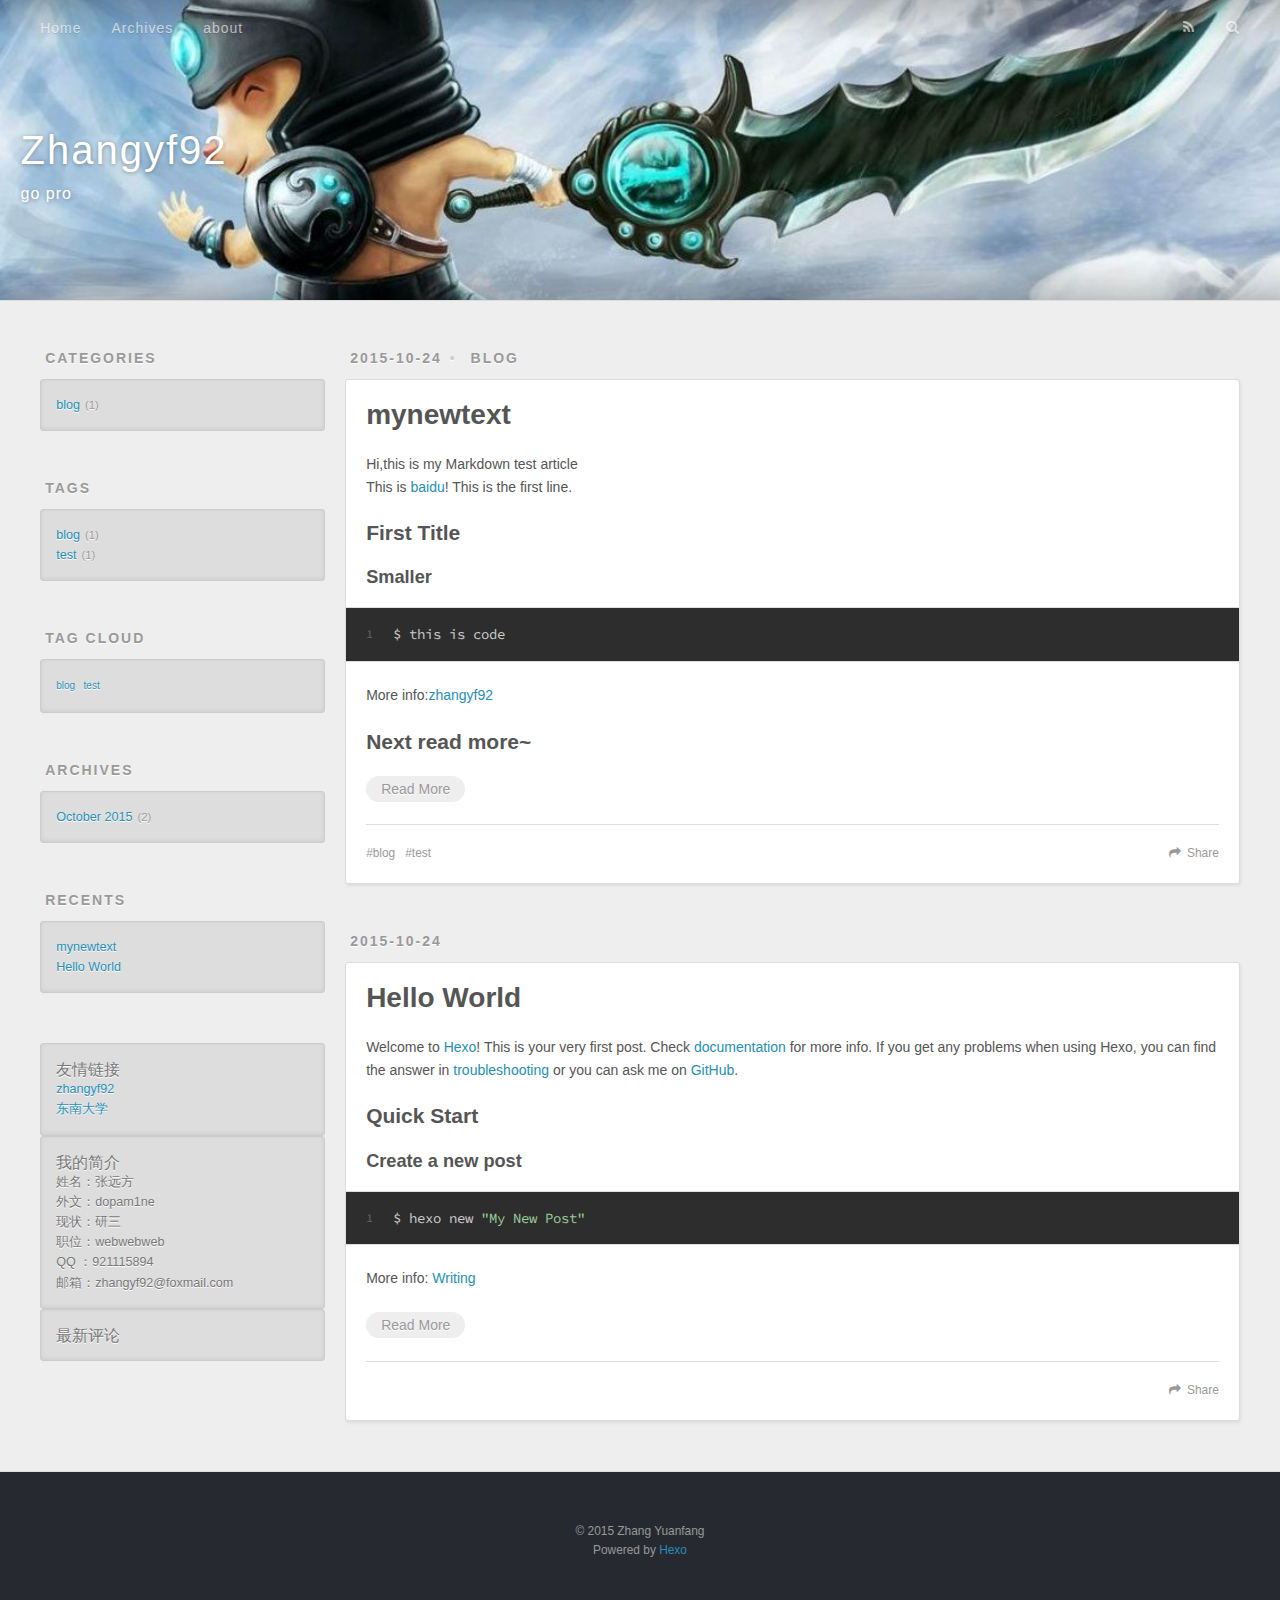
==== commit ebd322f8: "Site updated: 2015-10-25 02:05:45" ====
--- a/index.html
+++ b/index.html
@@ -27,8 +27,11 @@
 
 </head>
 <body>
+  
   <div id="container">
+    
     <div id="wrap">
+      
       <header id="header">
   <div id="banner"></div>
   <div id="header-outer" class="outer">
@@ -209,7 +212,7 @@
       
     </div>
     <footer class="article-footer">
-      <a data-url="http://yoursite.com/2015/10/24/mynewtext/" data-id="cig5dajse0002lkqfjts56z0m" class="article-share-link">Share</a>
+      <a data-url="http://yoursite.com/2015/10/24/mynewtext/" data-id="cig5dip8x0002tcqf3ifatui6" class="article-share-link">Share</a>
       
       
   <ul class="article-tag-list"><li class="article-tag-list-item"><a class="article-tag-list-link" href="/tags/blog/">blog</a></li><li class="article-tag-list-item"><a class="article-tag-list-link" href="/tags/test/">test</a></li></ul>
@@ -294,7 +297,7 @@
       
     </div>
     <footer class="article-footer">
-      <a data-url="http://yoursite.com/2015/10/24/hello-world/" data-id="cig5dajqq0000lkqfu8a1yxkk" class="article-share-link">Share</a>
+      <a data-url="http://yoursite.com/2015/10/24/hello-world/" data-id="cig5dip6z0000tcqfeielosc7" class="article-share-link">Share</a>
       
       
       <div class="bdsharebuttonbox">
@@ -384,5 +387,9 @@
 <script src="/js/totop.js"></script>
 
   </div>
+  
+
 </body>
+
+
 </html>--- a/css/style.css
+++ b/css/style.css
@@ -1101,6 +1101,7 @@
 #footer-info {
   line-height: 1.6em;
   font-size: 0.85em;
+  text-align: center;
 }
 .article-entry pre,
 .article-entry .highlight {
@@ -1365,7 +1366,7 @@
 .archive-list-count {
   padding-left: 5px;
   color: #999;
-  font-size: 0.85em;
+  font-size: 0.9em;
 }
 .category-list-count:before,
 .tag-list-count:before,
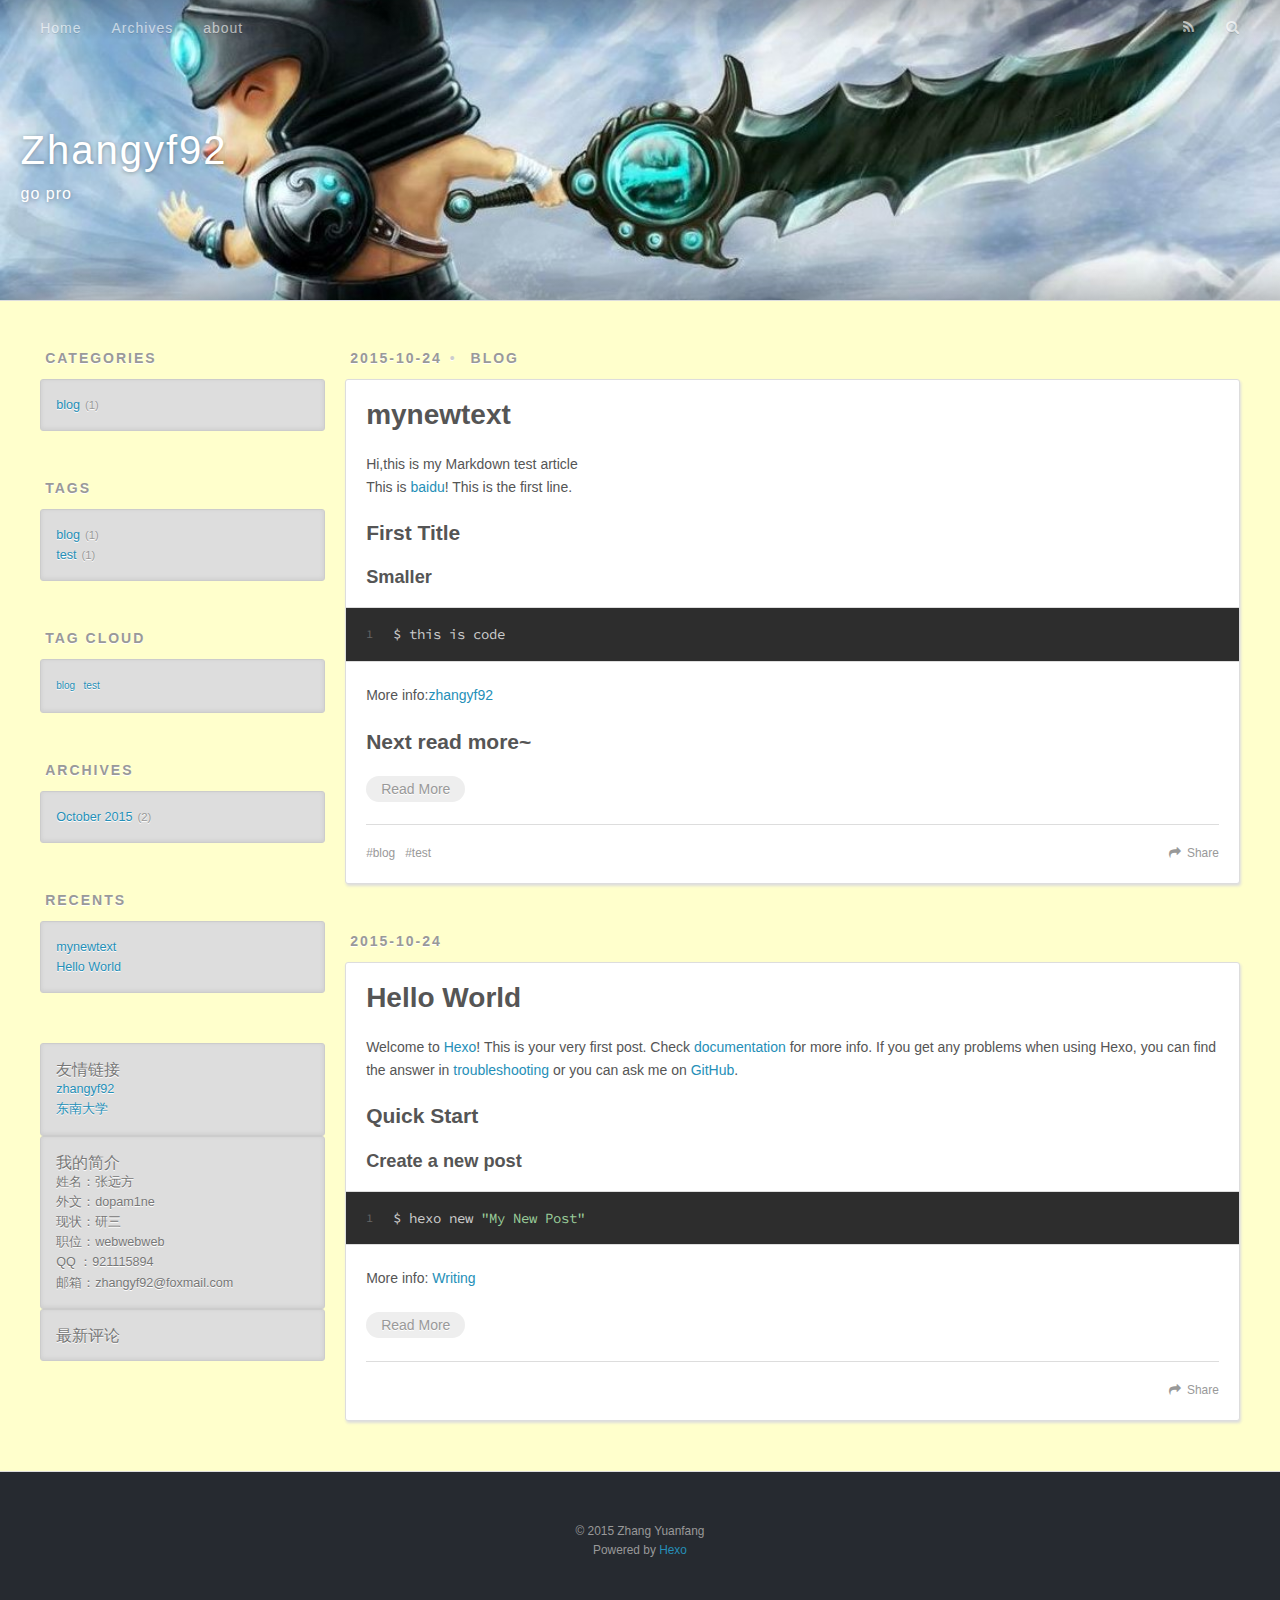
==== commit b88faf7e: "Site updated: 2015-10-25 02:12:08" ====
--- a/index.html
+++ b/index.html
@@ -212,7 +212,7 @@
       
     </div>
     <footer class="article-footer">
-      <a data-url="http://yoursite.com/2015/10/24/mynewtext/" data-id="cig5dip8x0002tcqf3ifatui6" class="article-share-link">Share</a>
+      <a data-url="http://yoursite.com/2015/10/24/mynewtext/" data-id="cig5eia0c0002poqf9b1y9g19" class="article-share-link">Share</a>
       
       
   <ul class="article-tag-list"><li class="article-tag-list-item"><a class="article-tag-list-link" href="/tags/blog/">blog</a></li><li class="article-tag-list-item"><a class="article-tag-list-link" href="/tags/test/">test</a></li></ul>
@@ -297,7 +297,7 @@
       
     </div>
     <footer class="article-footer">
-      <a data-url="http://yoursite.com/2015/10/24/hello-world/" data-id="cig5dip6z0000tcqfeielosc7" class="article-share-link">Share</a>
+      <a data-url="http://yoursite.com/2015/10/24/hello-world/" data-id="cig5ei9zg0000poqf7rlpspdp" class="article-share-link">Share</a>
       
       
       <div class="bdsharebuttonbox">
--- a/css/style.css
+++ b/css/style.css
@@ -126,7 +126,7 @@
   height: 100%;
 }
 body {
-  background: #eee;
+  background: #ffc;
   font: 14px "Helvetica Neue", Helvetica, Arial, sans-serif;
   -webkit-text-size-adjust: 100%;
 }
@@ -177,7 +177,7 @@
   -ms-transition: 0.2s ease-out;
   transition: 0.2s ease-out;
   z-index: 1;
-  background: #eee;
+  background: #ffc;
 }
 .mobile-nav-on #wrap {
   left: 280px;
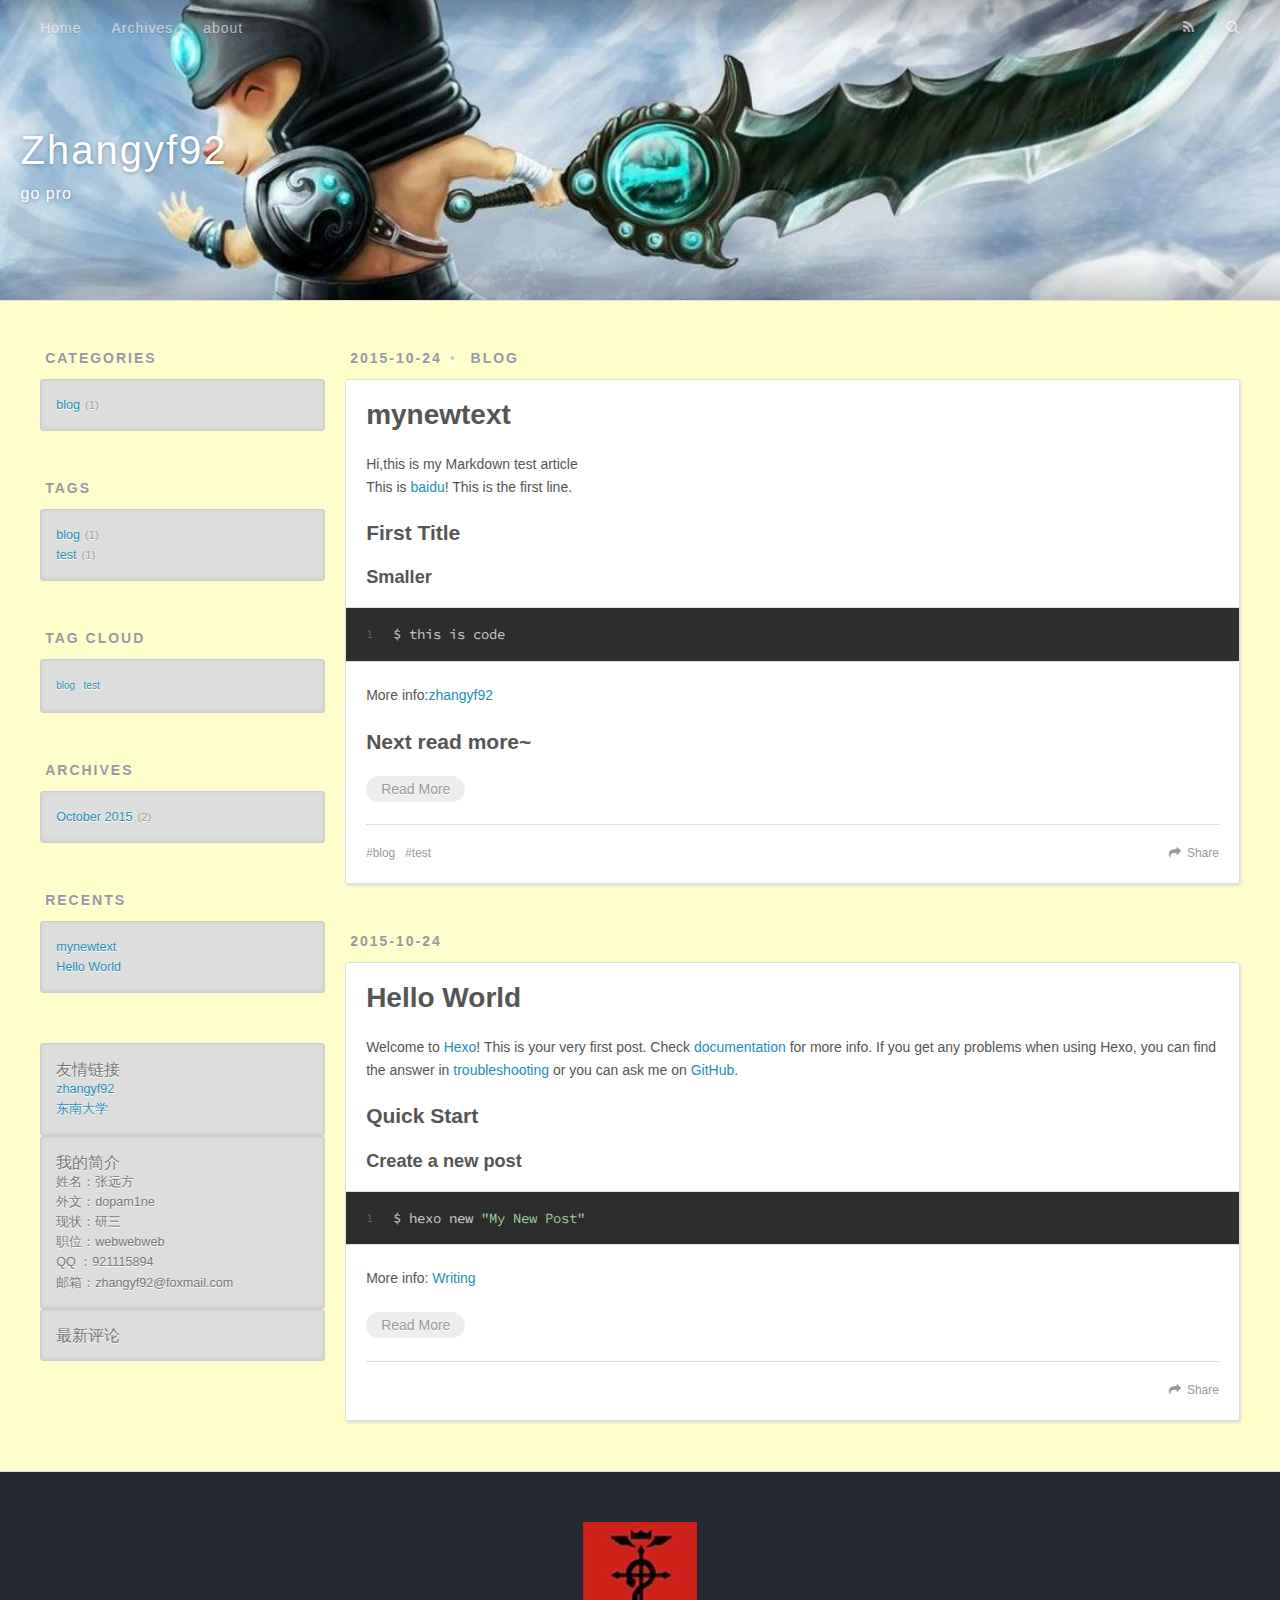
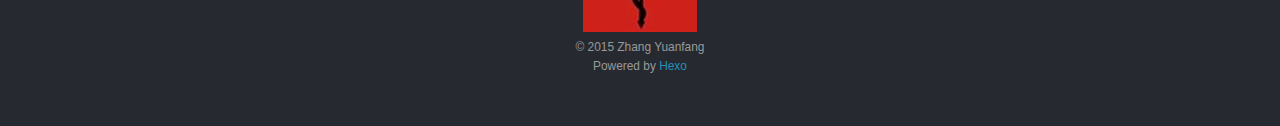
==== commit 758e704b: "Site updated: 2015-10-25 03:07:24" ====
--- a/index.html
+++ b/index.html
@@ -212,7 +212,7 @@
       
     </div>
     <footer class="article-footer">
-      <a data-url="http://yoursite.com/2015/10/24/mynewtext/" data-id="cig5eia0c0002poqf9b1y9g19" class="article-share-link">Share</a>
+      <a data-url="http://yoursite.com/2015/10/24/mynewtext/" data-id="cig5g2ck90002d4qfyvcxexw1" class="article-share-link">Share</a>
       
       
   <ul class="article-tag-list"><li class="article-tag-list-item"><a class="article-tag-list-link" href="/tags/blog/">blog</a></li><li class="article-tag-list-item"><a class="article-tag-list-link" href="/tags/test/">test</a></li></ul>
@@ -297,7 +297,7 @@
       
     </div>
     <footer class="article-footer">
-      <a data-url="http://yoursite.com/2015/10/24/hello-world/" data-id="cig5ei9zg0000poqf7rlpspdp" class="article-share-link">Share</a>
+      <a data-url="http://yoursite.com/2015/10/24/hello-world/" data-id="cig5g2cev0000d4qf7akorq0e" class="article-share-link">Share</a>
       
       
       <div class="bdsharebuttonbox">
@@ -354,7 +354,7 @@
       <footer id="footer">
   
   <div class="outer">
-    <div id="footer-info" class="inner">
+    <div id="footer-info" class="inner"><img src="/imgs/myicon.jpg" alt="fullmetal alchemist"/><br/>
       &copy; 2015 Zhang Yuanfang<br>
       Powered by <a href="http://hexo.io/" target="_blank">Hexo</a>
     </div>
@@ -381,7 +381,7 @@
 
 <script src="/js/script.js" type="text/javascript"></script>
 
-<div id="totop" style="position:fixed;bottom:150px;right:5px;cursor: pointer;width:45px;">
+<div id="totop" style="position:fixed;bottom:260px;right:5px;cursor: pointer;width:45px;">
 <a title="返回顶部"><img src="/imgs/scrollup.jpg"/></a>
 </div>
 <script src="/js/totop.js"></script>
